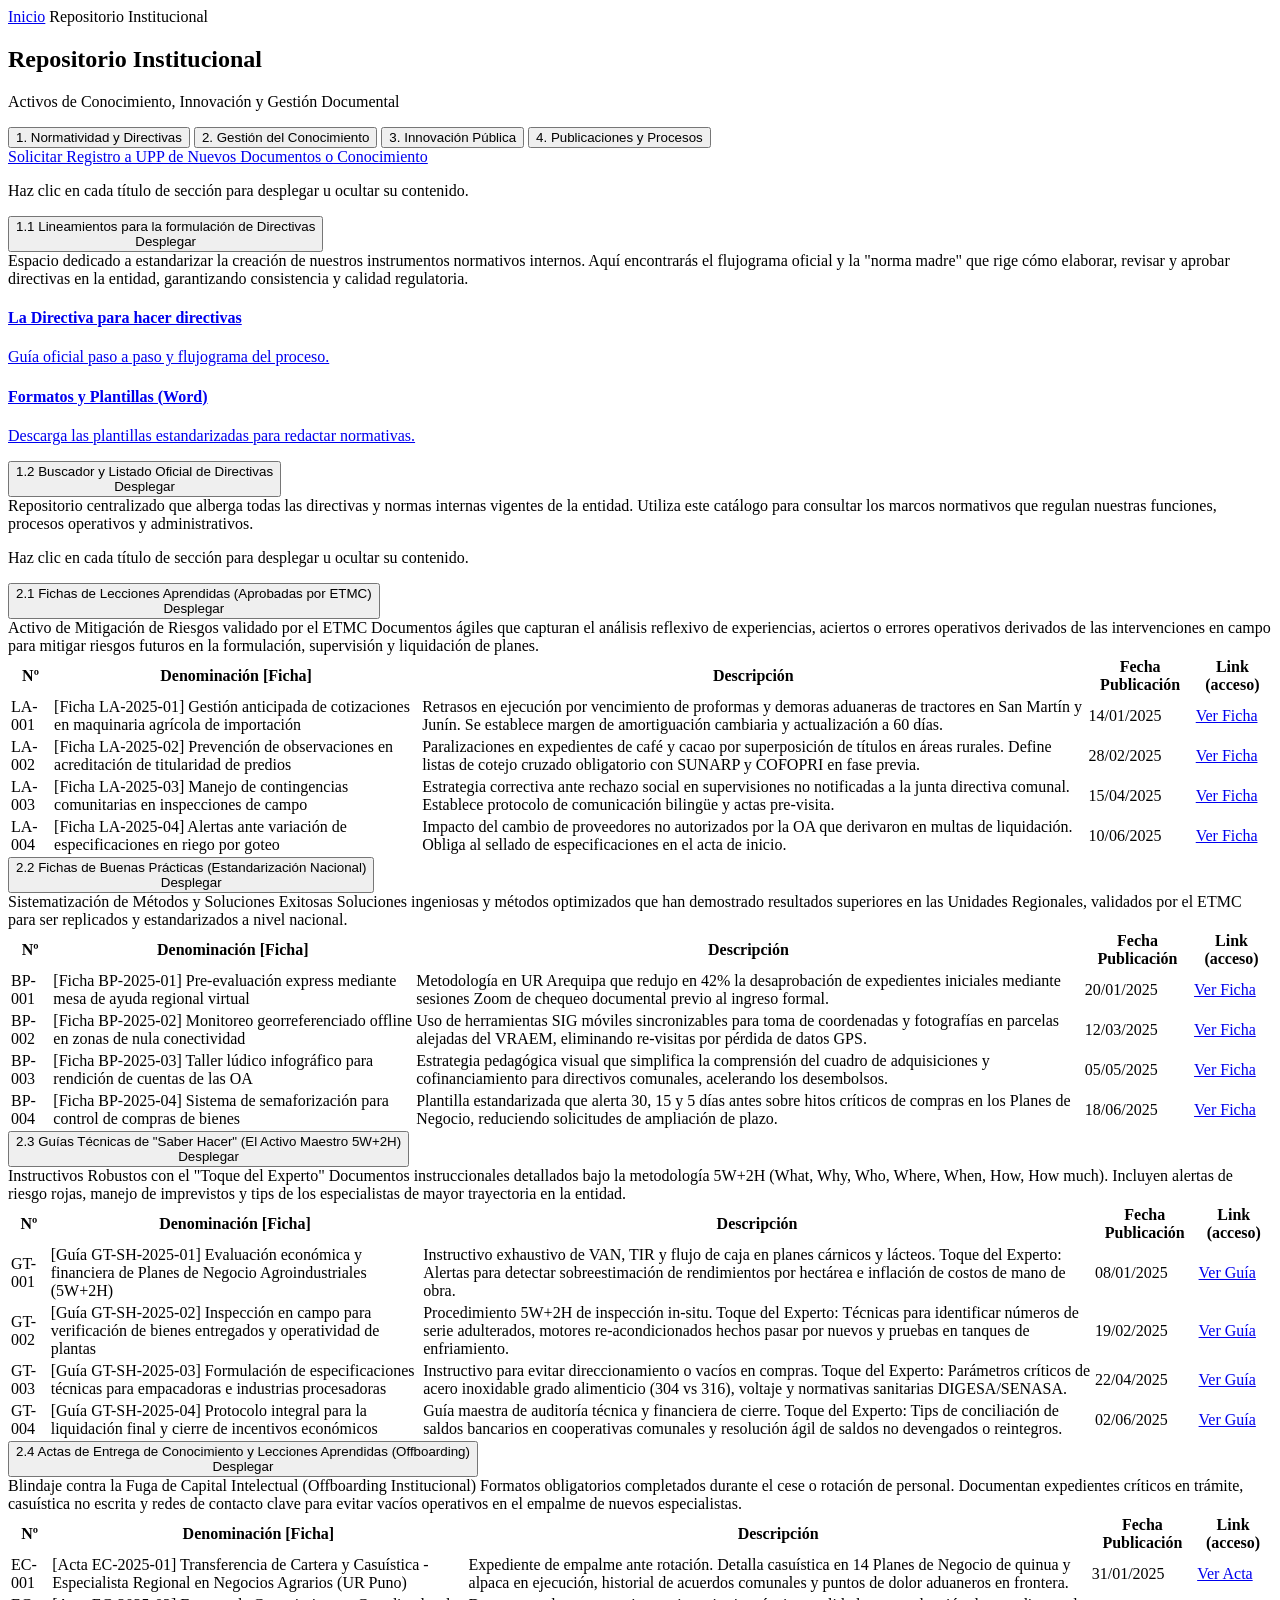
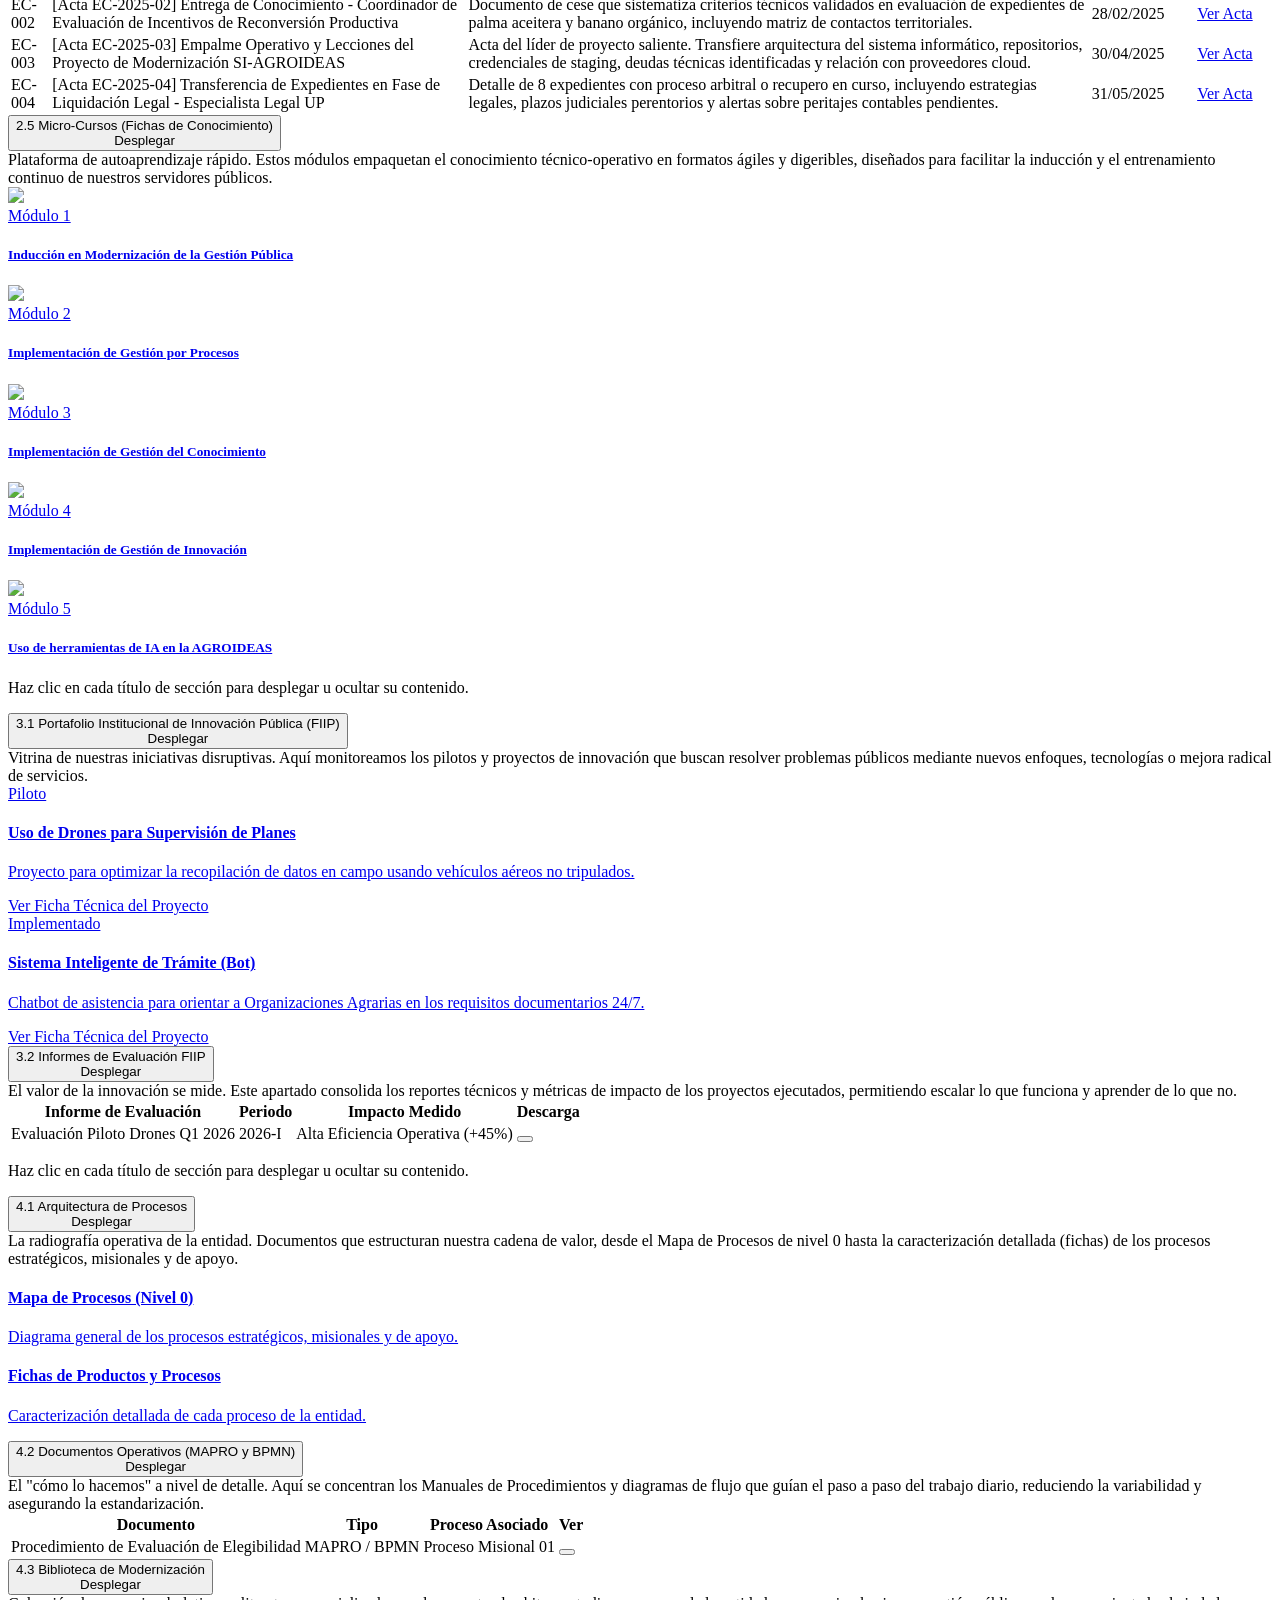
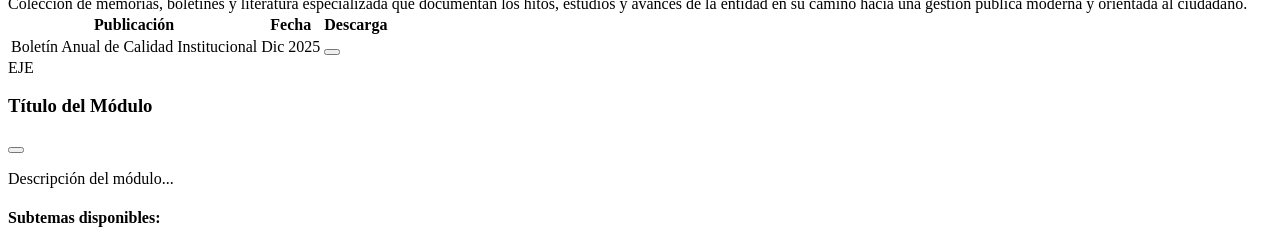
==== repositorio.html @ 2974994f "Mi primer comit" ====
<!DOCTYPE html>
<html lang="es">
<head>
    <meta charset="UTF-8">
    <meta name="viewport" content="width=device-width, initial-scale=1.0">
    <title>Repositorio Institucional - AGROIDEAS</title>
    
    <!-- Tailwind CSS -->
    <script src="https://cdn.tailwindcss.com"></script>
    <script>
      tailwind.config = {
        theme: {
          extend: {
            colors: {
              primary: '#1A5336',
              secondary: '#53A548',
              accent: '#F1C40F',
              bglight: '#F4F6F5',
            },
            fontFamily: {
              sans: ['Inter', 'sans-serif'],
              heading: ['Montserrat', 'sans-serif'],
            }
          }
        }
      }
    </script>
    <!-- Lucide Icons -->
    <script src="https://unpkg.com/lucide@latest"></script>
    <!-- AOS Animations -->
    <link href="https://unpkg.com/aos@2.3.1/dist/aos.css" rel="stylesheet">
    
    <!-- DataTables CSS -->
    <link rel="stylesheet" href="https://cdn.datatables.net/1.13.6/css/jquery.dataTables.min.css">
    <link rel="stylesheet" href="https://cdn.datatables.net/buttons/2.4.1/css/buttons.dataTables.min.css">
    <link rel="stylesheet" href="https://cdn.datatables.net/responsive/2.5.0/css/responsive.dataTables.min.css">
    <!-- Repositorio Custom Styles -->
    <link rel="stylesheet" href="css/repositorio.css">
    <link rel="stylesheet" href="css/modern-styles.css">

</head>
<body class="bg-slate-50" data-page-id="repositorio">

    <header></header>

    <main class="pt-32 transition-opacity duration-700">
        <!-- Encabezado de Sección -->
        <section class="header-section text-center py-20 px-4">
            <div class="max-w-7xl mx-auto">
                <!-- Breadcrumbs -->
                <nav class="flex items-center justify-center space-x-2 text-blue-200/50 text-xs mb-8 uppercase tracking-[0.2em] font-bold">
                    <a href="index.html" class="hover:text-white transition-colors">Inicio</a>
                    <i data-lucide="chevron-right" class="w-4 h-4 text-secondary"></i>
                    <span class="text-white">Repositorio Institucional</span>
                </nav>
                <h1 class="text-4xl md:text-5xl font-bold text-white mb-4 flex justify-center items-center gap-3">
                    <i data-lucide="folder-kanban" class="w-10 h-10"></i> Repositorio Institucional
                </h1>
                <p class="text-xl text-blue-100/80 font-medium">Activos de Conocimiento, Innovación y Gestión Documental</p>
            </div>
        </section>
        
        <div class="max-w-7xl mx-auto px-4 sm:px-6 lg:px-8 py-12">
        
        
        
        <!-- Navegación por Pestañas -->
        <div class="bg-white p-2 rounded-2xl shadow-sm mb-8 flex flex-wrap justify-center gap-2" data-aos="fade-up">
            <button class="tab-link active min-w-[150px] p-4 rounded-xl font-bold flex flex-col items-center gap-2 transition-all shadow-sm border border-transparent" data-target="normatividad">
                <i data-lucide="landmark" class="w-6 h-6"></i>
                <span class="text-sm">1. Normatividad y Directivas</span>
            </button>
            <button class="tab-link min-w-[150px] p-4 rounded-xl font-bold flex flex-col items-center gap-2 transition-all text-slate-600 shadow-sm border border-transparent" data-target="conocimiento">
                <i data-lucide="brain-circuit" class="w-6 h-6"></i>
                <span class="text-sm">2. Gestión del Conocimiento</span>
            </button>
            <button class="tab-link min-w-[150px] p-4 rounded-xl font-bold flex flex-col items-center gap-2 transition-all text-slate-600 shadow-sm border border-transparent" data-target="innovacion">
                <i data-lucide="lightbulb" class="w-6 h-6"></i>
                <span class="text-sm">3. Innovación Pública</span>
            </button>
            <button class="tab-link min-w-[150px] p-4 rounded-xl font-bold flex flex-col items-center gap-2 transition-all text-slate-600 shadow-sm border border-transparent" data-target="publicaciones">
                <i data-lucide="bar-chart-3" class="w-6 h-6"></i>
                <span class="text-sm">4. Publicaciones y Procesos</span>
            </button>
        </div>
        
        <!-- Botón Global para Solicitar Registro a UPP -->
        <div class="mb-12 text-center" data-aos="fade-up">
            <a href="#" class="inline-flex items-center gap-3 px-8 py-4 bg-primary text-white rounded-full font-bold shadow-lg shadow-blue-600/30 hover:bg-blue-700 hover:scale-105 hover:shadow-blue-600/50 transition-all group">
                <i data-lucide="plus-circle" class="w-6 h-6 group-hover:rotate-90 transition-transform"></i>
                <span>Solicitar Registro a UPP de Nuevos Documentos o Conocimiento</span>
            </a>
        </div>

        <!-- Contenedor de Contenido -->
        <div id="tab-content-container">
            
            <!-- ==========================================
                 TAB 1: NORMATIVIDAD Y DIRECTIVAS
            =========================================== -->
            <div id="normatividad" class="tab-pane block space-y-8">
                <p class="text-sm text-slate-500 mb-4 flex items-center gap-2">
                    <i data-lucide="info" class="w-4 h-4 text-indigo-500"></i>
                    Haz clic en cada título de sección para desplegar u ocultar su contenido.
                </p>
                <div class="divide-y divide-slate-100 bg-white rounded-[2rem] shadow-sm overflow-hidden border border-slate-100" id="accordion-normatividad">
                    <!-- 1.1 Lineamientos -->
                    <div class="accordion-item active">
                        <button class="w-full p-6 flex justify-between items-center focus:outline-none hover:bg-slate-50 transition-all group" onclick="toggleAccordion(this)">
                            <span class="font-bold text-slate-700 text-lg flex items-center gap-3"><i data-lucide="file-check" class="text-primary"></i> 1.1 Lineamientos para la formulación de Directivas</span>
                            <div class="flex items-center gap-2 text-slate-400 group-hover:text-indigo-600 transition-colors">
                                <span class="text-xs font-semibold uppercase tracking-wider opacity-0 group-hover:opacity-100 transition-opacity">Desplegar</span>
                                <i data-lucide="chevron-down" class="w-5 h-5 transition-transform rotate-180 chevron-icon"></i>
                            </div>
                        </button>
                        <div class="accordion-content">
                            <div class="p-6 bg-blue-50/50 text-slate-600 text-sm italic border-t border-slate-100">
                                Espacio dedicado a estandarizar la creación de nuestros instrumentos normativos internos. Aquí encontrarás el flujograma oficial y la "norma madre" que rige cómo elaborar, revisar y aprobar directivas en la entidad, garantizando consistencia y calidad regulatoria.
                            </div>
                            <div class="p-6 grid md:grid-cols-2 gap-6 bg-slate-50/50 border-t border-slate-100">
                                <a href="https://www.gob.pe/institucion/midagri/normas-legales/2997613-0187-2022-midagri" target="_blank" rel="noopener noreferrer" class="bg-white p-6 rounded-2xl border border-slate-200 shadow-sm hover:shadow-md transition-all group">
                                    <div class="flex items-start gap-4">
                                        <div class="w-12 h-12 bg-red-50 text-red-600 rounded-xl flex items-center justify-center shrink-0"><i data-lucide="file-text" class="w-6 h-6"></i></div>
                                        <div>
                                            <h4 class="font-bold text-slate-800 group-hover:text-red-600 transition-colors">La Directiva para hacer directivas</h4>
                                            <p class="text-sm text-slate-500 mt-1">Guía oficial paso a paso y flujograma del proceso.</p>
                                        </div>
                                    </div>
                                </a>
                                <a href="https://docs.google.com/document/d/1pa5k9msLz7EBY1PYr1y78jd8sxG18nu_/edit?usp=sharing&ouid=117490016204520558433&rtpof=true&sd=true" target="_blank" rel="noopener noreferrer" class="bg-white p-6 rounded-2xl border border-slate-200 shadow-sm hover:shadow-md transition-all group">
                                    <div class="flex items-start gap-4">
                                        <div class="w-12 h-12 bg-blue-50 text-primary rounded-xl flex items-center justify-center shrink-0"><i data-lucide="layout-template" class="w-6 h-6"></i></div>
                                        <div>
                                            <h4 class="font-bold text-slate-800 group-hover:text-primary transition-colors">Formatos y Plantillas (Word)</h4>
                                            <p class="text-sm text-slate-500 mt-1">Descarga las plantillas estandarizadas para redactar normativas.</p>
                                        </div>
                                    </div>
                                </a>
                            </div>
                        </div>
                    </div>

                    <!-- 1.2 Listado de Directivas -->
                    <div class="accordion-item">
                        <button class="w-full p-6 flex justify-between items-center focus:outline-none hover:bg-slate-50 transition-all group" onclick="toggleAccordion(this)">
                            <span class="font-bold text-slate-700 text-lg flex items-center gap-3"><i data-lucide="list" class="text-primary"></i> 1.2 Buscador y Listado Oficial de Directivas</span>
                            <div class="flex items-center gap-2 text-slate-400 group-hover:text-indigo-600 transition-colors">
                                <span class="text-xs font-semibold uppercase tracking-wider opacity-0 group-hover:opacity-100 transition-opacity">Desplegar</span>
                                <i data-lucide="chevron-down" class="w-5 h-5 transition-transform chevron-icon"></i>
                            </div>
                        </button>
                        <div class="accordion-content">
                            <div class="p-6 bg-blue-50/50 text-slate-600 text-sm italic border-t border-slate-100">
                                Repositorio centralizado que alberga todas las directivas y normas internas vigentes de la entidad. Utiliza este catálogo para consultar los marcos normativos que regulan nuestras funciones, procesos operativos y administrativos.
                            </div>
                            <div class="p-0 border-t border-slate-50 overflow-x-auto divide-y divide-slate-100" id="lista-oficial-directivas">
                                <!-- El contenido dinámico de las directivas (json) se cargará aquí -->
                            </div>
                        </div>
                    </div>
                </div>
            </div>

            <!-- ==========================================
                 TAB 2: GESTIÓN DEL CONOCIMIENTO
            =========================================== -->
            <div id="conocimiento" class="tab-pane hidden space-y-8">
                <p class="text-sm text-slate-500 mb-4 flex items-center gap-2">
                    <i data-lucide="info" class="w-4 h-4 text-indigo-500"></i>
                    Haz clic en cada título de sección para desplegar u ocultar su contenido.
                </p>
                <div class="divide-y divide-slate-100 bg-white rounded-[2rem] shadow-sm overflow-hidden border border-slate-100" id="accordion-conocimiento">
                    <!-- 2.1 Fichas de Lecciones Aprendidas -->
                    <div class="accordion-item active">
                        <button class="w-full p-6 flex justify-between items-center focus:outline-none hover:bg-slate-50 transition-all group" onclick="toggleAccordion(this)">
                            <span class="font-bold text-slate-700 text-lg flex items-center gap-3"><i data-lucide="book-open-check" class="text-secondary"></i> 2.1 Fichas de Lecciones Aprendidas (Aprobadas por ETMC)</span>
                            <div class="flex items-center gap-2 text-slate-400 group-hover:text-indigo-600 transition-colors">
                                <span class="text-xs font-semibold uppercase tracking-wider opacity-0 group-hover:opacity-100 transition-opacity">Desplegar</span>
                                <i data-lucide="chevron-down" class="w-5 h-5 transition-transform rotate-180 chevron-icon"></i>
                            </div>
                        </button>
                        <div class="accordion-content">
                            <div class="p-6 bg-emerald-50/60 text-slate-700 text-sm border-t border-slate-100 flex items-start gap-3">
                                <i data-lucide="shield-check" class="w-5 h-5 text-primary shrink-0 mt-0.5"></i>
                                <div>
                                    <span class="font-bold text-primary block mb-0.5">Activo de Mitigación de Riesgos validado por el ETMC</span>
                                    Documentos ágiles que capturan el análisis reflexivo de experiencias, aciertos o errores operativos derivados de las intervenciones en campo para mitigar riesgos futuros en la formulación, supervisión y liquidación de planes.
                                </div>
                            </div>
                            <div class="p-6 border-t border-slate-100 overflow-x-auto bg-white">
                                <table class="w-full text-left border-collapse min-w-[750px]">
                                    <thead>
                                        <tr class="bg-slate-50 text-slate-500 text-[11px] font-black uppercase tracking-wider border-b border-slate-200">
                                            <th class="py-3.5 px-4 rounded-tl-xl w-16 text-center">Nº</th>
                                            <th class="py-3.5 px-4 w-64">Denominación [Ficha]</th>
                                            <th class="py-3.5 px-4">Descripción</th>
                                            <th class="py-3.5 px-4 w-36 text-center">Fecha Publicación</th>
                                            <th class="py-3.5 px-4 rounded-tr-xl w-32 text-center">Link (acceso)</th>
                                        </tr>
                                    </thead>
                                    <tbody class="divide-y divide-slate-100 text-sm font-normal text-slate-600">
                                        <tr class="hover:bg-slate-50/80 transition-colors">
                                            <td class="py-4 px-4 text-center font-bold text-slate-800">LA-001</td>
                                            <td class="py-4 px-4 font-semibold text-slate-900">[Ficha LA-2025-01] Gestión anticipada de cotizaciones en maquinaria agrícola de importación</td>
                                            <td class="py-4 px-4 text-xs leading-relaxed text-slate-500">Retrasos en ejecución por vencimiento de proformas y demoras aduaneras de tractores en San Martín y Junín. Se establece margen de amortiguación cambiaria y actualización a 60 días.</td>
                                            <td class="py-4 px-4 text-center text-xs font-medium text-slate-500">14/01/2025</td>
                                            <td class="py-4 px-4 text-center">
                                                <a href="#" class="inline-flex items-center gap-1 px-3 py-1.5 rounded-lg bg-secondary/10 text-primary font-bold text-xs hover:bg-primary hover:text-white transition-all shadow-sm">
                                                    <i data-lucide="file-text" class="w-3.5 h-3.5"></i> Ver Ficha
                                                </a>
                                            </td>
                                        </tr>
                                        <tr class="hover:bg-slate-50/80 transition-colors">
                                            <td class="py-4 px-4 text-center font-bold text-slate-800">LA-002</td>
                                            <td class="py-4 px-4 font-semibold text-slate-900">[Ficha LA-2025-02] Prevención de observaciones en acreditación de titularidad de predios</td>
                                            <td class="py-4 px-4 text-xs leading-relaxed text-slate-500">Paralizaciones en expedientes de café y cacao por superposición de títulos en áreas rurales. Define listas de cotejo cruzado obligatorio con SUNARP y COFOPRI en fase previa.</td>
                                            <td class="py-4 px-4 text-center text-xs font-medium text-slate-500">28/02/2025</td>
                                            <td class="py-4 px-4 text-center">
                                                <a href="#" class="inline-flex items-center gap-1 px-3 py-1.5 rounded-lg bg-secondary/10 text-primary font-bold text-xs hover:bg-primary hover:text-white transition-all shadow-sm">
                                                    <i data-lucide="file-text" class="w-3.5 h-3.5"></i> Ver Ficha
                                                </a>
                                            </td>
                                        </tr>
                                        <tr class="hover:bg-slate-50/80 transition-colors">
                                            <td class="py-4 px-4 text-center font-bold text-slate-800">LA-003</td>
                                            <td class="py-4 px-4 font-semibold text-slate-900">[Ficha LA-2025-03] Manejo de contingencias comunitarias en inspecciones de campo</td>
                                            <td class="py-4 px-4 text-xs leading-relaxed text-slate-500">Estrategia correctiva ante rechazo social en supervisiones no notificadas a la junta directiva comunal. Establece protocolo de comunicación bilingüe y actas pre-visita.</td>
                                            <td class="py-4 px-4 text-center text-xs font-medium text-slate-500">15/04/2025</td>
                                            <td class="py-4 px-4 text-center">
                                                <a href="#" class="inline-flex items-center gap-1 px-3 py-1.5 rounded-lg bg-secondary/10 text-primary font-bold text-xs hover:bg-primary hover:text-white transition-all shadow-sm">
                                                    <i data-lucide="file-text" class="w-3.5 h-3.5"></i> Ver Ficha
                                                </a>
                                            </td>
                                        </tr>
                                        <tr class="hover:bg-slate-50/80 transition-colors">
                                            <td class="py-4 px-4 text-center font-bold text-slate-800">LA-004</td>
                                            <td class="py-4 px-4 font-semibold text-slate-900">[Ficha LA-2025-04] Alertas ante variación de especificaciones en riego por goteo</td>
                                            <td class="py-4 px-4 text-xs leading-relaxed text-slate-500">Impacto del cambio de proveedores no autorizados por la OA que derivaron en multas de liquidación. Obliga al sellado de especificaciones en el acta de inicio.</td>
                                            <td class="py-4 px-4 text-center text-xs font-medium text-slate-500">10/06/2025</td>
                                            <td class="py-4 px-4 text-center">
                                                <a href="#" class="inline-flex items-center gap-1 px-3 py-1.5 rounded-lg bg-secondary/10 text-primary font-bold text-xs hover:bg-primary hover:text-white transition-all shadow-sm">
                                                    <i data-lucide="file-text" class="w-3.5 h-3.5"></i> Ver Ficha
                                                </a>
                                            </td>
                                        </tr>
                                    </tbody>
                                </table>
                            </div>
                        </div>
                    </div>

                    <!-- 2.2 Fichas de Buenas Prácticas -->
                    <div class="accordion-item">
                        <button class="w-full p-6 flex justify-between items-center focus:outline-none hover:bg-slate-50 transition-all group" onclick="toggleAccordion(this)">
                            <span class="font-bold text-slate-700 text-lg flex items-center gap-3"><i data-lucide="thumbs-up" class="text-accent"></i> 2.2 Fichas de Buenas Prácticas (Estandarización Nacional)</span>
                            <div class="flex items-center gap-2 text-slate-400 group-hover:text-indigo-600 transition-colors">
                                <span class="text-xs font-semibold uppercase tracking-wider opacity-0 group-hover:opacity-100 transition-opacity">Desplegar</span>
                                <i data-lucide="chevron-down" class="w-5 h-5 transition-transform chevron-icon"></i>
                            </div>
                        </button>
                        <div class="accordion-content">
                            <div class="p-6 bg-amber-50/60 text-slate-700 text-sm border-t border-slate-100 flex items-start gap-3">
                                <i data-lucide="award" class="w-5 h-5 text-accent shrink-0 mt-0.5"></i>
                                <div>
                                    <span class="font-bold text-slate-900 block mb-0.5">Sistematización de Métodos y Soluciones Exitosas</span>
                                    Soluciones ingeniosas y métodos optimizados que han demostrado resultados superiores en las Unidades Regionales, validados por el ETMC para ser replicados y estandarizados a nivel nacional.
                                </div>
                            </div>
                            <div class="p-6 border-t border-slate-100 overflow-x-auto bg-white">
                                <table class="w-full text-left border-collapse min-w-[750px]">
                                    <thead>
                                        <tr class="bg-slate-50 text-slate-500 text-[11px] font-black uppercase tracking-wider border-b border-slate-200">
                                            <th class="py-3.5 px-4 rounded-tl-xl w-16 text-center">Nº</th>
                                            <th class="py-3.5 px-4 w-64">Denominación [Ficha]</th>
                                            <th class="py-3.5 px-4">Descripción</th>
                                            <th class="py-3.5 px-4 w-36 text-center">Fecha Publicación</th>
                                            <th class="py-3.5 px-4 rounded-tr-xl w-32 text-center">Link (acceso)</th>
                                        </tr>
                                    </thead>
                                    <tbody class="divide-y divide-slate-100 text-sm font-normal text-slate-600">
                                        <tr class="hover:bg-slate-50/80 transition-colors">
                                            <td class="py-4 px-4 text-center font-bold text-slate-800">BP-001</td>
                                            <td class="py-4 px-4 font-semibold text-slate-900">[Ficha BP-2025-01] Pre-evaluación express mediante mesa de ayuda regional virtual</td>
                                            <td class="py-4 px-4 text-xs leading-relaxed text-slate-500">Metodología en UR Arequipa que redujo en 42% la desaprobación de expedientes iniciales mediante sesiones Zoom de chequeo documental previo al ingreso formal.</td>
                                            <td class="py-4 px-4 text-center text-xs font-medium text-slate-500">20/01/2025</td>
                                            <td class="py-4 px-4 text-center">
                                                <a href="#" class="inline-flex items-center gap-1 px-3 py-1.5 rounded-lg bg-accent/10 text-slate-800 font-bold text-xs hover:bg-accent hover:text-white transition-all shadow-sm">
                                                    <i data-lucide="file-check" class="w-3.5 h-3.5"></i> Ver Ficha
                                                </a>
                                            </td>
                                        </tr>
                                        <tr class="hover:bg-slate-50/80 transition-colors">
                                            <td class="py-4 px-4 text-center font-bold text-slate-800">BP-002</td>
                                            <td class="py-4 px-4 font-semibold text-slate-900">[Ficha BP-2025-02] Monitoreo georreferenciado offline en zonas de nula conectividad</td>
                                            <td class="py-4 px-4 text-xs leading-relaxed text-slate-500">Uso de herramientas SIG móviles sincronizables para toma de coordenadas y fotografías en parcelas alejadas del VRAEM, eliminando re-visitas por pérdida de datos GPS.</td>
                                            <td class="py-4 px-4 text-center text-xs font-medium text-slate-500">12/03/2025</td>
                                            <td class="py-4 px-4 text-center">
                                                <a href="#" class="inline-flex items-center gap-1 px-3 py-1.5 rounded-lg bg-accent/10 text-slate-800 font-bold text-xs hover:bg-accent hover:text-white transition-all shadow-sm">
                                                    <i data-lucide="file-check" class="w-3.5 h-3.5"></i> Ver Ficha
                                                </a>
                                            </td>
                                        </tr>
                                        <tr class="hover:bg-slate-50/80 transition-colors">
                                            <td class="py-4 px-4 text-center font-bold text-slate-800">BP-003</td>
                                            <td class="py-4 px-4 font-semibold text-slate-900">[Ficha BP-2025-03] Taller lúdico infográfico para rendición de cuentas de las OA</td>
                                            <td class="py-4 px-4 text-xs leading-relaxed text-slate-500">Estrategia pedagógica visual que simplifica la comprensión del cuadro de adquisiciones y cofinanciamiento para directivos comunales, acelerando los desembolsos.</td>
                                            <td class="py-4 px-4 text-center text-xs font-medium text-slate-500">05/05/2025</td>
                                            <td class="py-4 px-4 text-center">
                                                <a href="#" class="inline-flex items-center gap-1 px-3 py-1.5 rounded-lg bg-accent/10 text-slate-800 font-bold text-xs hover:bg-accent hover:text-white transition-all shadow-sm">
                                                    <i data-lucide="file-check" class="w-3.5 h-3.5"></i> Ver Ficha
                                                </a>
                                            </td>
                                        </tr>
                                        <tr class="hover:bg-slate-50/80 transition-colors">
                                            <td class="py-4 px-4 text-center font-bold text-slate-800">BP-004</td>
                                            <td class="py-4 px-4 font-semibold text-slate-900">[Ficha BP-2025-04] Sistema de semaforización para control de compras de bienes</td>
                                            <td class="py-4 px-4 text-xs leading-relaxed text-slate-500">Plantilla estandarizada que alerta 30, 15 y 5 días antes sobre hitos críticos de compras en los Planes de Negocio, reduciendo solicitudes de ampliación de plazo.</td>
                                            <td class="py-4 px-4 text-center text-xs font-medium text-slate-500">18/06/2025</td>
                                            <td class="py-4 px-4 text-center">
                                                <a href="#" class="inline-flex items-center gap-1 px-3 py-1.5 rounded-lg bg-accent/10 text-slate-800 font-bold text-xs hover:bg-accent hover:text-white transition-all shadow-sm">
                                                    <i data-lucide="file-check" class="w-3.5 h-3.5"></i> Ver Ficha
                                                </a>
                                            </td>
                                        </tr>
                                    </tbody>
                                </table>
                            </div>
                        </div>
                    </div>

                    <!-- 2.3 Guías Técnicas de "Saber Hacer" -->
                    <div class="accordion-item">
                        <button class="w-full p-6 flex justify-between items-center focus:outline-none hover:bg-slate-50 transition-all group" onclick="toggleAccordion(this)">
                            <span class="font-bold text-slate-700 text-lg flex items-center gap-3"><i data-lucide="graduation-cap" class="text-primary"></i> 2.3 Guías Técnicas de "Saber Hacer" (El Activo Maestro 5W+2H)</span>
                            <div class="flex items-center gap-2 text-slate-400 group-hover:text-indigo-600 transition-colors">
                                <span class="text-xs font-semibold uppercase tracking-wider opacity-0 group-hover:opacity-100 transition-opacity">Desplegar</span>
                                <i data-lucide="chevron-down" class="w-5 h-5 transition-transform chevron-icon"></i>
                            </div>
                        </button>
                        <div class="accordion-content">
                            <div class="p-6 bg-blue-50/60 text-slate-700 text-sm border-t border-slate-100 flex items-start gap-3">
                                <i data-lucide="sparkles" class="w-5 h-5 text-primary shrink-0 mt-0.5"></i>
                                <div>
                                    <span class="font-bold text-primary block mb-0.5">Instructivos Robustos con el "Toque del Experto"</span>
                                    Documentos instruccionales detallados bajo la metodología 5W+2H (What, Why, Who, Where, When, How, How much). Incluyen alertas de riesgo rojas, manejo de imprevistos y tips de los especialistas de mayor trayectoria en la entidad.
                                </div>
                            </div>
                            <div class="p-6 border-t border-slate-100 overflow-x-auto bg-white">
                                <table class="w-full text-left border-collapse min-w-[750px]">
                                    <thead>
                                        <tr class="bg-slate-50 text-slate-500 text-[11px] font-black uppercase tracking-wider border-b border-slate-200">
                                            <th class="py-3.5 px-4 rounded-tl-xl w-16 text-center">Nº</th>
                                            <th class="py-3.5 px-4 w-64">Denominación [Ficha]</th>
                                            <th class="py-3.5 px-4">Descripción</th>
                                            <th class="py-3.5 px-4 w-36 text-center">Fecha Publicación</th>
                                            <th class="py-3.5 px-4 rounded-tr-xl w-32 text-center">Link (acceso)</th>
                                        </tr>
                                    </thead>
                                    <tbody class="divide-y divide-slate-100 text-sm font-normal text-slate-600">
                                        <tr class="hover:bg-slate-50/80 transition-colors">
                                            <td class="py-4 px-4 text-center font-bold text-slate-800">GT-001</td>
                                            <td class="py-4 px-4 font-semibold text-slate-900">[Guía GT-SH-2025-01] Evaluación económica y financiera de Planes de Negocio Agroindustriales (5W+2H)</td>
                                            <td class="py-4 px-4 text-xs leading-relaxed text-slate-500">Instructivo exhaustivo de VAN, TIR y flujo de caja en planes cárnicos y lácteos. <span class="text-primary font-semibold">Toque del Experto:</span> Alertas para detectar sobreestimación de rendimientos por hectárea e inflación de costos de mano de obra.</td>
                                            <td class="py-4 px-4 text-center text-xs font-medium text-slate-500">08/01/2025</td>
                                            <td class="py-4 px-4 text-center">
                                                <a href="#" class="inline-flex items-center gap-1 px-3 py-1.5 rounded-lg bg-primary text-white font-bold text-xs hover:bg-secondary transition-all shadow-sm">
                                                    <i data-lucide="book-open" class="w-3.5 h-3.5"></i> Ver Guía
                                                </a>
                                            </td>
                                        </tr>
                                        <tr class="hover:bg-slate-50/80 transition-colors">
                                            <td class="py-4 px-4 text-center font-bold text-slate-800">GT-002</td>
                                            <td class="py-4 px-4 font-semibold text-slate-900">[Guía GT-SH-2025-02] Inspección en campo para verificación de bienes entregados y operatividad de plantas</td>
                                            <td class="py-4 px-4 text-xs leading-relaxed text-slate-500">Procedimiento 5W+2H de inspección in-situ. <span class="text-primary font-semibold">Toque del Experto:</span> Técnicas para identificar números de serie adulterados, motores re-acondicionados hechos pasar por nuevos y pruebas en tanques de enfriamiento.</td>
                                            <td class="py-4 px-4 text-center text-xs font-medium text-slate-500">19/02/2025</td>
                                            <td class="py-4 px-4 text-center">
                                                <a href="#" class="inline-flex items-center gap-1 px-3 py-1.5 rounded-lg bg-primary text-white font-bold text-xs hover:bg-secondary transition-all shadow-sm">
                                                    <i data-lucide="book-open" class="w-3.5 h-3.5"></i> Ver Guía
                                                </a>
                                            </td>
                                        </tr>
                                        <tr class="hover:bg-slate-50/80 transition-colors">
                                            <td class="py-4 px-4 text-center font-bold text-slate-800">GT-003</td>
                                            <td class="py-4 px-4 font-semibold text-slate-900">[Guía GT-SH-2025-03] Formulación de especificaciones técnicas para empacadoras e industrias procesadoras</td>
                                            <td class="py-4 px-4 text-xs leading-relaxed text-slate-500">Instructivo para evitar direccionamiento o vacíos en compras. <span class="text-primary font-semibold">Toque del Experto:</span> Parámetros críticos de acero inoxidable grado alimenticio (304 vs 316), voltaje y normativas sanitarias DIGESA/SENASA.</td>
                                            <td class="py-4 px-4 text-center text-xs font-medium text-slate-500">22/04/2025</td>
                                            <td class="py-4 px-4 text-center">
                                                <a href="#" class="inline-flex items-center gap-1 px-3 py-1.5 rounded-lg bg-primary text-white font-bold text-xs hover:bg-secondary transition-all shadow-sm">
                                                    <i data-lucide="book-open" class="w-3.5 h-3.5"></i> Ver Guía
                                                </a>
                                            </td>
                                        </tr>
                                        <tr class="hover:bg-slate-50/80 transition-colors">
                                            <td class="py-4 px-4 text-center font-bold text-slate-800">GT-004</td>
                                            <td class="py-4 px-4 font-semibold text-slate-900">[Guía GT-SH-2025-04] Protocolo integral para la liquidación final y cierre de incentivos económicos</td>
                                            <td class="py-4 px-4 text-xs leading-relaxed text-slate-500">Guía maestra de auditoría técnica y financiera de cierre. <span class="text-primary font-semibold">Toque del Experto:</span> Tips de conciliación de saldos bancarios en cooperativas comunales y resolución ágil de saldos no devengados o reintegros.</td>
                                            <td class="py-4 px-4 text-center text-xs font-medium text-slate-500">02/06/2025</td>
                                            <td class="py-4 px-4 text-center">
                                                <a href="#" class="inline-flex items-center gap-1 px-3 py-1.5 rounded-lg bg-primary text-white font-bold text-xs hover:bg-secondary transition-all shadow-sm">
                                                    <i data-lucide="book-open" class="w-3.5 h-3.5"></i> Ver Guía
                                                </a>
                                            </td>
                                        </tr>
                                    </tbody>
                                </table>
                            </div>
                        </div>
                    </div>

                    <!-- 2.4 Actas de Entrega de Conocimiento y Lecciones Aprendidas -->
                    <div class="accordion-item">
                        <button class="w-full p-6 flex justify-between items-center focus:outline-none hover:bg-slate-50 transition-all group" onclick="toggleAccordion(this)">
                            <span class="font-bold text-slate-700 text-lg flex items-center gap-3"><i data-lucide="folder-key" class="text-amber-600"></i> 2.4 Actas de Entrega de Conocimiento y Lecciones Aprendidas (Offboarding)</span>
                            <div class="flex items-center gap-2 text-slate-400 group-hover:text-indigo-600 transition-colors">
                                <span class="text-xs font-semibold uppercase tracking-wider opacity-0 group-hover:opacity-100 transition-opacity">Desplegar</span>
                                <i data-lucide="chevron-down" class="w-5 h-5 transition-transform chevron-icon"></i>
                            </div>
                        </button>
                        <div class="accordion-content">
                            <div class="p-6 bg-slate-100/80 text-slate-700 text-sm border-t border-slate-200 flex items-start gap-3">
                                <i data-lucide="user-check" class="w-5 h-5 text-amber-600 shrink-0 mt-0.5"></i>
                                <div>
                                    <span class="font-bold text-slate-900 block mb-0.5">Blindaje contra la Fuga de Capital Intelectual (Offboarding Institucional)</span>
                                    Formatos obligatorios completados durante el cese o rotación de personal. Documentan expedientes críticos en trámite, casuística no escrita y redes de contacto clave para evitar vacíos operativos en el empalme de nuevos especialistas.
                                </div>
                            </div>
                            <div class="p-6 border-t border-slate-100 overflow-x-auto bg-white">
                                <table class="w-full text-left border-collapse min-w-[750px]">
                                    <thead>
                                        <tr class="bg-slate-50 text-slate-500 text-[11px] font-black uppercase tracking-wider border-b border-slate-200">
                                            <th class="py-3.5 px-4 rounded-tl-xl w-16 text-center">Nº</th>
                                            <th class="py-3.5 px-4 w-64">Denominación [Ficha]</th>
                                            <th class="py-3.5 px-4">Descripción</th>
                                            <th class="py-3.5 px-4 w-36 text-center">Fecha Publicación</th>
                                            <th class="py-3.5 px-4 rounded-tr-xl w-32 text-center">Link (acceso)</th>
                                        </tr>
                                    </thead>
                                    <tbody class="divide-y divide-slate-100 text-sm font-normal text-slate-600">
                                        <tr class="hover:bg-slate-50/80 transition-colors">
                                            <td class="py-4 px-4 text-center font-bold text-slate-800">EC-001</td>
                                            <td class="py-4 px-4 font-semibold text-slate-900">[Acta EC-2025-01] Transferencia de Cartera y Casuística - Especialista Regional en Negocios Agrarios (UR Puno)</td>
                                            <td class="py-4 px-4 text-xs leading-relaxed text-slate-500">Expediente de empalme ante rotación. Detalla casuística en 14 Planes de Negocio de quinua y alpaca en ejecución, historial de acuerdos comunales y puntos de dolor aduaneros en frontera.</td>
                                            <td class="py-4 px-4 text-center text-xs font-medium text-slate-500">31/01/2025</td>
                                            <td class="py-4 px-4 text-center">
                                                <a href="#" class="inline-flex items-center gap-1 px-3 py-1.5 rounded-lg bg-amber-50 text-amber-700 font-bold text-xs hover:bg-amber-600 hover:text-white transition-all shadow-sm">
                                                    <i data-lucide="lock" class="w-3.5 h-3.5"></i> Ver Acta
                                                </a>
                                            </td>
                                        </tr>
                                        <tr class="hover:bg-slate-50/80 transition-colors">
                                            <td class="py-4 px-4 text-center font-bold text-slate-800">EC-002</td>
                                            <td class="py-4 px-4 font-semibold text-slate-900">[Acta EC-2025-02] Entrega de Conocimiento - Coordinador de Evaluación de Incentivos de Reconversión Productiva</td>
                                            <td class="py-4 px-4 text-xs leading-relaxed text-slate-500">Documento de cese que sistematiza criterios técnicos validados en evaluación de expedientes de palma aceitera y banano orgánico, incluyendo matriz de contactos territoriales.</td>
                                            <td class="py-4 px-4 text-center text-xs font-medium text-slate-500">28/02/2025</td>
                                            <td class="py-4 px-4 text-center">
                                                <a href="#" class="inline-flex items-center gap-1 px-3 py-1.5 rounded-lg bg-amber-50 text-amber-700 font-bold text-xs hover:bg-amber-600 hover:text-white transition-all shadow-sm">
                                                    <i data-lucide="lock" class="w-3.5 h-3.5"></i> Ver Acta
                                                </a>
                                            </td>
                                        </tr>
                                        <tr class="hover:bg-slate-50/80 transition-colors">
                                            <td class="py-4 px-4 text-center font-bold text-slate-800">EC-003</td>
                                            <td class="py-4 px-4 font-semibold text-slate-900">[Acta EC-2025-03] Empalme Operativo y Lecciones del Proyecto de Modernización SI-AGROIDEAS</td>
                                            <td class="py-4 px-4 text-xs leading-relaxed text-slate-500">Acta del líder de proyecto saliente. Transfiere arquitectura del sistema informático, repositorios, credenciales de staging, deudas técnicas identificadas y relación con proveedores cloud.</td>
                                            <td class="py-4 px-4 text-center text-xs font-medium text-slate-500">30/04/2025</td>
                                            <td class="py-4 px-4 text-center">
                                                <a href="#" class="inline-flex items-center gap-1 px-3 py-1.5 rounded-lg bg-amber-50 text-amber-700 font-bold text-xs hover:bg-amber-600 hover:text-white transition-all shadow-sm">
                                                    <i data-lucide="lock" class="w-3.5 h-3.5"></i> Ver Acta
                                                </a>
                                            </td>
                                        </tr>
                                        <tr class="hover:bg-slate-50/80 transition-colors">
                                            <td class="py-4 px-4 text-center font-bold text-slate-800">EC-004</td>
                                            <td class="py-4 px-4 font-semibold text-slate-900">[Acta EC-2025-04] Transferencia de Expedientes en Fase de Liquidación Legal - Especialista Legal UP</td>
                                            <td class="py-4 px-4 text-xs leading-relaxed text-slate-500">Detalle de 8 expedientes con proceso arbitral o recupero en curso, incluyendo estrategias legales, plazos judiciales perentorios y alertas sobre peritajes contables pendientes.</td>
                                            <td class="py-4 px-4 text-center text-xs font-medium text-slate-500">31/05/2025</td>
                                            <td class="py-4 px-4 text-center">
                                                <a href="#" class="inline-flex items-center gap-1 px-3 py-1.5 rounded-lg bg-amber-50 text-amber-700 font-bold text-xs hover:bg-amber-600 hover:text-white transition-all shadow-sm">
                                                    <i data-lucide="lock" class="w-3.5 h-3.5"></i> Ver Acta
                                                </a>
                                            </td>
                                        </tr>
                                    </tbody>
                                </table>
                            </div>
                        </div>
                    </div>

                    <!-- 2.5 Micro-Cursos -->
                    <div class="accordion-item">
                        <button class="w-full p-6 flex justify-between items-center focus:outline-none hover:bg-slate-50 transition-all group" onclick="toggleAccordion(this)">
                            <span class="font-bold text-slate-700 text-lg flex items-center gap-3"><i data-lucide="monitor-play" class="text-secondary"></i> 2.5 Micro-Cursos (Fichas de Conocimiento)</span>
                            <div class="flex items-center gap-2 text-slate-400 group-hover:text-indigo-600 transition-colors">
                                <span class="text-xs font-semibold uppercase tracking-wider opacity-0 group-hover:opacity-100 transition-opacity">Desplegar</span>
                                <i data-lucide="chevron-down" class="w-5 h-5 transition-transform chevron-icon"></i>
                            </div>
                        </button>
                        <div class="accordion-content">
                            <div class="p-6 bg-emerald-50/50 text-slate-600 text-sm italic border-t border-slate-100">
                                Plataforma de autoaprendizaje rápido. Estos módulos empaquetan el conocimiento técnico-operativo en formatos ágiles y digeribles, diseñados para facilitar la inducción y el entrenamiento continuo de nuestros servidores públicos.
                            </div>
                            <div class="p-6 grid grid-cols-1 sm:grid-cols-2 lg:grid-cols-3 xl:grid-cols-5 gap-6 border-t border-slate-100">
                                <!-- Curso 1 -->
                                <a href="javascript:void(0)" onclick="openMicroCursoModal('modulo1')" class="block bg-slate-50 rounded-[1.5rem] overflow-hidden border border-slate-100 hover:shadow-md transition-all group cursor-pointer">
                                    <div class="h-32 bg-slate-200 relative">
                                        <img src="https://images.unsplash.com/photo-1552664730-d307ca884978?auto=format&fit=crop&q=80&w=400&h=200" class="w-full h-full object-cover group-hover:scale-105 transition-transform duration-500">
                                        <div class="absolute inset-0 bg-slate-900/30 flex items-center justify-center"><i data-lucide="play-circle" class="text-white w-12 h-12 opacity-80 group-hover:opacity-100 group-hover:scale-110 transition-all"></i></div>
                                    </div>
                                    <div class="p-4">
                                        <span class="text-[10px] font-black text-blue-500 uppercase tracking-widest block mb-1">Módulo 1</span>
                                        <h5 class="font-bold text-slate-800 text-sm mb-2 leading-tight">Inducción en Modernización de la Gestión Pública</h5>
                                    </div>
                                </a>
                                <!-- Curso 2 -->
                                <a href="javascript:void(0)" onclick="openMicroCursoModal('modulo2')" class="block bg-slate-50 rounded-[1.5rem] overflow-hidden border border-slate-100 hover:shadow-md transition-all group cursor-pointer">
                                    <div class="h-32 bg-slate-200 relative">
                                        <img src="https://images.unsplash.com/photo-1542744173-8e7e53415bb0?auto=format&fit=crop&q=80&w=400&h=200" class="w-full h-full object-cover group-hover:scale-105 transition-transform duration-500">
                                        <div class="absolute inset-0 bg-slate-900/30 flex items-center justify-center"><i data-lucide="play-circle" class="text-white w-12 h-12 opacity-80 group-hover:opacity-100 group-hover:scale-110 transition-all"></i></div>
                                    </div>
                                    <div class="p-4">
                                        <span class="text-[10px] font-black text-emerald-500 uppercase tracking-widest block mb-1">Módulo 2</span>
                                        <h5 class="font-bold text-slate-800 text-sm mb-2 leading-tight">Implementación de Gestión por Procesos</h5>
                                    </div>
                                </a>
                                <!-- Curso 3 -->
                                <a href="javascript:void(0)" onclick="openMicroCursoModal('modulo3')" class="block bg-slate-50 rounded-[1.5rem] overflow-hidden border border-slate-100 hover:shadow-md transition-all group cursor-pointer">
                                    <div class="h-32 bg-slate-200 relative">
                                        <img src="https://images.unsplash.com/photo-1516321318423-f06f85e504b3?auto=format&fit=crop&q=80&w=400&h=200" class="w-full h-full object-cover group-hover:scale-105 transition-transform duration-500">
                                        <div class="absolute inset-0 bg-slate-900/30 flex items-center justify-center"><i data-lucide="play-circle" class="text-white w-12 h-12 opacity-80 group-hover:opacity-100 group-hover:scale-110 transition-all"></i></div>
                                    </div>
                                    <div class="p-4">
                                        <span class="text-[10px] font-black text-purple-500 uppercase tracking-widest block mb-1">Módulo 3</span>
                                        <h5 class="font-bold text-slate-800 text-sm mb-2 leading-tight">Implementación de Gestión del Conocimiento</h5>
                                    </div>
                                </a>
                                <!-- Curso 4 -->
                                <a href="javascript:void(0)" onclick="openMicroCursoModal('modulo4')" class="block bg-slate-50 rounded-[1.5rem] overflow-hidden border border-slate-100 hover:shadow-md transition-all group cursor-pointer">
                                    <div class="h-32 bg-slate-200 relative">
                                        <img src="https://images.unsplash.com/photo-1553877522-43269d4ea984?auto=format&fit=crop&q=80&w=400&h=200" class="w-full h-full object-cover group-hover:scale-105 transition-transform duration-500">
                                        <div class="absolute inset-0 bg-slate-900/30 flex items-center justify-center"><i data-lucide="play-circle" class="text-white w-12 h-12 opacity-80 group-hover:opacity-100 group-hover:scale-110 transition-all"></i></div>
                                    </div>
                                    <div class="p-4">
                                        <span class="text-[10px] font-black text-accent uppercase tracking-widest block mb-1">Módulo 4</span>
                                        <h5 class="font-bold text-slate-800 text-sm mb-2 leading-tight">Implementación de Gestión de Innovación</h5>
                                    </div>
                                </a>
                                <!-- Curso 5 -->
                                <a href="javascript:void(0)" onclick="openMicroCursoModal('modulo5')" class="block bg-slate-50 rounded-[1.5rem] overflow-hidden border border-slate-100 hover:shadow-md transition-all group cursor-pointer">
                                    <div class="h-32 bg-slate-200 relative">
                                        <img src="https://images.unsplash.com/photo-1485827404703-89b55fcc595e?auto=format&fit=crop&q=80&w=400&h=200" class="w-full h-full object-cover group-hover:scale-105 transition-transform duration-500">
                                        <div class="absolute inset-0 bg-slate-900/30 flex items-center justify-center"><i data-lucide="play-circle" class="text-white w-12 h-12 opacity-80 group-hover:opacity-100 group-hover:scale-110 transition-all"></i></div>
                                    </div>
                                    <div class="p-4">
                                        <span class="text-[10px] font-black text-indigo-600 uppercase tracking-widest block mb-1">Módulo 5</span>
                                        <h5 class="font-bold text-slate-800 text-sm mb-2 leading-tight">Uso de herramientas de IA en la AGROIDEAS</h5>
                                    </div>
                                </a>
                            </div>
                        </div>
                    </div>
                </div>
            </div>

            <!-- ==========================================
                 TAB 3: INNOVACIÓN PÚBLICA
            =========================================== -->
            <div id="innovacion" class="tab-pane hidden space-y-8">
                <p class="text-sm text-slate-500 mb-4 flex items-center gap-2">
                    <i data-lucide="info" class="w-4 h-4 text-indigo-500"></i>
                    Haz clic en cada título de sección para desplegar u ocultar su contenido.
                </p>
                <div class="divide-y divide-slate-100 bg-white rounded-[2rem] shadow-sm overflow-hidden border border-slate-100" id="accordion-innovacion">
                    
                    <!-- 3.1 Portafolio -->
                    <div class="accordion-item active">
                        <button class="w-full p-6 flex justify-between items-center focus:outline-none hover:bg-slate-50 transition-all group" onclick="toggleAccordion(this)">
                            <span class="font-bold text-slate-700 text-lg flex items-center gap-3"><i data-lucide="rocket" class="text-accent"></i> 3.1 Portafolio Institucional de Innovación Pública (FIIP)</span>
                            <div class="flex items-center gap-2 text-slate-400 group-hover:text-indigo-600 transition-colors">
                                <span class="text-xs font-semibold uppercase tracking-wider opacity-0 group-hover:opacity-100 transition-opacity">Desplegar</span>
                                <i data-lucide="chevron-down" class="w-5 h-5 transition-transform rotate-180 chevron-icon"></i>
                            </div>
                        </button>
                        <div class="accordion-content">
                            <div class="p-6 bg-amber-50/50 text-slate-600 text-sm italic border-t border-slate-100">
                                Vitrina de nuestras iniciativas disruptivas. Aquí monitoreamos los pilotos y proyectos de innovación que buscan resolver problemas públicos mediante nuevos enfoques, tecnologías o mejora radical de servicios.
                            </div>
                            <div class="p-6 grid md:grid-cols-2 gap-6 bg-slate-50/50 border-t border-slate-100">
                                <!-- Proyecto 1 -->
                                <a href="#" class="bg-white p-6 rounded-2xl border border-slate-200 shadow-sm hover:shadow-md transition-all group relative overflow-hidden">
                                    <div class="absolute top-0 right-0 p-4"><span class="px-3 py-1 bg-amber-100 text-amber-700 text-xs font-bold rounded-full">Piloto</span></div>
                                    <h4 class="font-bold text-slate-800 text-lg mb-2 pr-20">Uso de Drones para Supervisión de Planes</h4>
                                    <p class="text-sm text-slate-500 mb-4">Proyecto para optimizar la recopilación de datos en campo usando vehículos aéreos no tripulados.</p>
                                    <span class="text-accent text-sm font-bold flex items-center gap-1 group-hover:underline">Ver Ficha Técnica del Proyecto <i data-lucide="arrow-right" class="w-4 h-4"></i></span>
                                </a>
                                <!-- Proyecto 2 -->
                                <a href="#" class="bg-white p-6 rounded-2xl border border-slate-200 shadow-sm hover:shadow-md transition-all group relative overflow-hidden">
                                    <div class="absolute top-0 right-0 p-4"><span class="px-3 py-1 bg-green-100 text-green-700 text-xs font-bold rounded-full">Implementado</span></div>
                                    <h4 class="font-bold text-slate-800 text-lg mb-2 pr-20">Sistema Inteligente de Trámite (Bot)</h4>
                                    <p class="text-sm text-slate-500 mb-4">Chatbot de asistencia para orientar a Organizaciones Agrarias en los requisitos documentarios 24/7.</p>
                                    <span class="text-green-600 text-sm font-bold flex items-center gap-1 group-hover:underline">Ver Ficha Técnica del Proyecto <i data-lucide="arrow-right" class="w-4 h-4"></i></span>
                                </a>
                            </div>
                        </div>
                    </div>

                    <!-- 3.2 Informes de Evaluación -->
                    <div class="accordion-item">
                        <button class="w-full p-6 flex justify-between items-center focus:outline-none hover:bg-slate-50 transition-all group" onclick="toggleAccordion(this)">
                            <span class="font-bold text-slate-700 text-lg flex items-center gap-3"><i data-lucide="file-bar-chart" class="text-accent"></i> 3.2 Informes de Evaluación FIIP</span>
                            <div class="flex items-center gap-2 text-slate-400 group-hover:text-indigo-600 transition-colors">
                                <span class="text-xs font-semibold uppercase tracking-wider opacity-0 group-hover:opacity-100 transition-opacity">Desplegar</span>
                                <i data-lucide="chevron-down" class="w-5 h-5 transition-transform chevron-icon"></i>
                            </div>
                        </button>
                        <div class="accordion-content">
                            <div class="p-6 bg-amber-50/50 text-slate-600 text-sm italic border-t border-slate-100">
                                El valor de la innovación se mide. Este apartado consolida los reportes técnicos y métricas de impacto de los proyectos ejecutados, permitiendo escalar lo que funciona y aprender de lo que no.
                            </div>
                            <div class="p-0 border-t border-slate-50 overflow-x-auto">
                                <table class="w-full text-left text-sm">
                                    <thead class="bg-slate-50 text-slate-500 border-b border-slate-200">
                                        <tr class="text-[10px] uppercase font-black tracking-widest">
                                            <th class="p-4">Informe de Evaluación</th>
                                            <th class="p-4">Periodo</th>
                                            <th class="p-4">Impacto Medido</th>
                                            <th class="p-4 text-center">Descarga</th>
                                        </tr>
                                    </thead>
                                    <tbody class="divide-y divide-slate-100">
                                        <tr class="hover:bg-slate-50/50 transition-colors">
                                            <td class="p-4 font-bold text-slate-700">Evaluación Piloto Drones Q1 2026</td>
                                            <td class="p-4 text-xs font-mono text-slate-500">2026-I</td>
                                            <td class="p-4 text-xs text-slate-600">Alta Eficiencia Operativa (+45%)</td>
                                            <td class="p-4 text-center"><button class="p-2 text-red-600 hover:bg-red-50 rounded-lg"><i data-lucide="file-type-2" class="w-5 h-5"></i></button></td>
                                        </tr>
                                    </tbody>
                                </table>
                            </div>
                        </div>
                    </div>
                </div>
            </div>

            <!-- ==========================================
                 TAB 4: PUBLICACIONES Y PROCESOS
            =========================================== -->
            <div id="publicaciones" class="tab-pane hidden space-y-8">
                <p class="text-sm text-slate-500 mb-4 flex items-center gap-2">
                    <i data-lucide="info" class="w-4 h-4 text-indigo-500"></i>
                    Haz clic en cada título de sección para desplegar u ocultar su contenido.
                </p>
                <div class="divide-y divide-slate-100 bg-white rounded-[2rem] shadow-sm overflow-hidden border border-slate-100" id="accordion-publicaciones">
                    
                    <!-- 4.1 Arquitectura -->
                    <div class="accordion-item active">
                        <button class="w-full p-6 flex justify-between items-center focus:outline-none hover:bg-slate-50 transition-all group" onclick="toggleAccordion(this)">
                            <span class="font-bold text-slate-700 text-lg flex items-center gap-3"><i data-lucide="network" class="text-indigo-600"></i> 4.1 Arquitectura de Procesos</span>
                            <div class="flex items-center gap-2 text-slate-400 group-hover:text-indigo-600 transition-colors">
                                <span class="text-xs font-semibold uppercase tracking-wider opacity-0 group-hover:opacity-100 transition-opacity">Desplegar</span>
                                <i data-lucide="chevron-down" class="w-5 h-5 transition-transform rotate-180 chevron-icon"></i>
                            </div>
                        </button>
                        <div class="accordion-content">
                            <div class="p-6 bg-indigo-50/50 text-slate-600 text-sm italic border-t border-slate-100">
                                La radiografía operativa de la entidad. Documentos que estructuran nuestra cadena de valor, desde el Mapa de Procesos de nivel 0 hasta la caracterización detallada (fichas) de los procesos estratégicos, misionales y de apoyo.
                            </div>
                            <div class="p-6 grid md:grid-cols-2 gap-6 bg-slate-50/50 border-t border-slate-100">
                                <a href="#" class="bg-white p-6 rounded-2xl border border-slate-200 shadow-sm hover:shadow-md transition-all group flex items-start gap-4">
                                    <div class="w-12 h-12 bg-indigo-50 text-indigo-600 rounded-xl flex items-center justify-center shrink-0"><i data-lucide="map" class="w-6 h-6"></i></div>
                                    <div>
                                        <h4 class="font-bold text-slate-800 group-hover:text-indigo-600 transition-colors">Mapa de Procesos (Nivel 0)</h4>
                                        <p class="text-sm text-slate-500 mt-1">Diagrama general de los procesos estratégicos, misionales y de apoyo.</p>
                                    </div>
                                </a>
                                <a href="#" class="bg-white p-6 rounded-2xl border border-slate-200 shadow-sm hover:shadow-md transition-all group flex items-start gap-4">
                                    <div class="w-12 h-12 bg-indigo-50 text-indigo-600 rounded-xl flex items-center justify-center shrink-0"><i data-lucide="files" class="w-6 h-6"></i></div>
                                    <div>
                                        <h4 class="font-bold text-slate-800 group-hover:text-indigo-600 transition-colors">Fichas de Productos y Procesos</h4>
                                        <p class="text-sm text-slate-500 mt-1">Caracterización detallada de cada proceso de la entidad.</p>
                                    </div>
                                </a>
                            </div>
                        </div>
                    </div>

                    <!-- 4.2 Documentos Operativos -->
                    <div class="accordion-item">
                        <button class="w-full p-6 flex justify-between items-center focus:outline-none hover:bg-slate-50 transition-all group" onclick="toggleAccordion(this)">
                            <span class="font-bold text-slate-700 text-lg flex items-center gap-3"><i data-lucide="clipboard-list" class="text-indigo-600"></i> 4.2 Documentos Operativos (MAPRO y BPMN)</span>
                            <div class="flex items-center gap-2 text-slate-400 group-hover:text-indigo-600 transition-colors">
                                <span class="text-xs font-semibold uppercase tracking-wider opacity-0 group-hover:opacity-100 transition-opacity">Desplegar</span>
                                <i data-lucide="chevron-down" class="w-5 h-5 transition-transform chevron-icon"></i>
                            </div>
                        </button>
                        <div class="accordion-content">
                            <div class="p-6 bg-indigo-50/50 text-slate-600 text-sm italic border-t border-slate-100">
                                El "cómo lo hacemos" a nivel de detalle. Aquí se concentran los Manuales de Procedimientos y diagramas de flujo que guían el paso a paso del trabajo diario, reduciendo la variabilidad y asegurando la estandarización.
                            </div>
                            <div class="p-0 border-t border-slate-50 overflow-x-auto">
                                <table class="w-full text-left text-sm">
                                    <thead class="bg-slate-50 text-slate-500 border-b border-slate-200">
                                        <tr class="text-[10px] uppercase font-black tracking-widest">
                                            <th class="p-4">Documento</th>
                                            <th class="p-4">Tipo</th>
                                            <th class="p-4">Proceso Asociado</th>
                                            <th class="p-4 text-center">Ver</th>
                                        </tr>
                                    </thead>
                                    <tbody class="divide-y divide-slate-100">
                                        <tr class="hover:bg-slate-50/50 transition-colors">
                                            <td class="p-4 font-bold text-slate-700">Procedimiento de Evaluación de Elegibilidad</td>
                                            <td class="p-4 text-xs font-mono text-slate-500">MAPRO / BPMN</td>
                                            <td class="p-4 text-xs text-slate-600">Proceso Misional 01</td>
                                            <td class="p-4 text-center"><button class="p-2 text-indigo-600 hover:bg-indigo-50 rounded-lg"><i data-lucide="external-link" class="w-5 h-5"></i></button></td>
                                        </tr>
                                    </tbody>
                                </table>
                            </div>
                        </div>
                    </div>

                    <!-- 4.3 Biblioteca -->
                    <div class="accordion-item">
                        <button class="w-full p-6 flex justify-between items-center focus:outline-none hover:bg-slate-50 transition-all group" onclick="toggleAccordion(this)">
                            <span class="font-bold text-slate-700 text-lg flex items-center gap-3"><i data-lucide="book-copy" class="text-indigo-600"></i> 4.3 Biblioteca de Modernización</span>
                            <div class="flex items-center gap-2 text-slate-400 group-hover:text-indigo-600 transition-colors">
                                <span class="text-xs font-semibold uppercase tracking-wider opacity-0 group-hover:opacity-100 transition-opacity">Desplegar</span>
                                <i data-lucide="chevron-down" class="w-5 h-5 transition-transform chevron-icon"></i>
                            </div>
                        </button>
                        <div class="accordion-content">
                            <div class="p-6 bg-indigo-50/50 text-slate-600 text-sm italic border-t border-slate-100">
                                Colección de memorias, boletines y literatura especializada que documentan los hitos, estudios y avances de la entidad en su camino hacia una gestión pública moderna y orientada al ciudadano.
                            </div>
                            <div class="p-0 border-t border-slate-50 overflow-x-auto">
                                <table class="w-full text-left text-sm">
                                    <thead class="bg-slate-50 text-slate-500 border-b border-slate-200">
                                        <tr class="text-[10px] uppercase font-black tracking-widest">
                                            <th class="p-4">Publicación</th>
                                            <th class="p-4">Fecha</th>
                                            <th class="p-4 text-center">Descarga</th>
                                        </tr>
                                    </thead>
                                    <tbody class="divide-y divide-slate-100">
                                        <tr class="hover:bg-slate-50/50 transition-colors">
                                            <td class="p-4 font-bold text-slate-700">Boletín Anual de Calidad Institucional</td>
                                            <td class="p-4 text-xs font-mono text-slate-500">Dic 2025</td>
                                            <td class="p-4 text-center"><button class="p-2 text-red-600 hover:bg-red-50 rounded-lg"><i data-lucide="file-type-2" class="w-5 h-5"></i></button></td>
                                        </tr>
                                    </tbody>
                                </table>
                            </div>
                        </div>
                    </div>

                </div>
            </div>
            
        </div>
        </main>

    <footer></footer>

    <!-- Scripts -->
    <script src="https://code.jquery.com/jquery-3.7.0.min.js"></script>
    <script src="https://cdn.datatables.net/1.13.6/js/jquery.dataTables.min.js"></script>
    <script src="https://cdn.datatables.net/buttons/2.4.1/js/dataTables.buttons.min.js"></script>
    <script src="https://cdnjs.cloudflare.com/ajax/libs/jszip/3.10.1/jszip.min.js"></script>
    <script src="https://cdnjs.cloudflare.com/ajax/libs/pdfmake/0.1.53/pdfmake.min.js"></script>
    <script src="https://cdnjs.cloudflare.com/ajax/libs/pdfmake/0.1.53/vfs_fonts.js"></script>
    <script src="https://cdn.datatables.net/buttons/2.4.1/js/buttons.html5.min.js"></script>
    <script src="https://cdn.datatables.net/buttons/2.4.1/js/buttons.print.min.js"></script>
    <script src="https://cdn.datatables.net/responsive/2.5.0/js/dataTables.responsive.min.js"></script>

    <script src="https://unpkg.com/aos@2.3.1/dist/aos.js"></script>
    <script src="js/components.js"></script>
    <script src="js/content-loader.js"></script>
    
    <script>
        // Función expuesta para que content-loader.js la llame después de inyectar datos
        window.initRepoTable = function() {
            if ($.fn.DataTable.isDataTable('#repoTable')) {
                return; // Ya está inicializada
            }
            
            $('#repoTable').DataTable({
                responsive: true,
                dom: 'Bfrtip',
                buttons: [
                    {
                        extend: 'copy',
                        text: '<i data-lucide="copy" class="w-4 h-4 inline mr-2"></i> Copiar',
                        className: 'dt-button'
                    },
                    {
                        extend: 'excel',
                        text: '<i data-lucide="file-spreadsheet" class="w-4 h-4 inline mr-2"></i> Excel',
                        className: 'dt-button'
                    },
                    {
                        extend: 'pdf',
                        text: '<i data-lucide="file-text" class="w-4 h-4 inline mr-2"></i> PDF',
                        className: 'dt-button'
                    },
                    {
                        extend: 'print',
                        text: '<i data-lucide="printer" class="w-4 h-4 inline mr-2"></i> Imprimir',
                        className: 'dt-button'
                    }
                ],
                language: {
                    search: "_INPUT_",
                    searchPlaceholder: "Buscar publicación...",
                    lengthMenu: "Mostrar _MENU_ registros",
                    info: "Mostrando _START_ a _END_ de _TOTAL_ publicaciones",
                    infoEmpty: "No hay registros disponibles",
                    infoFiltered: "(filtrado de _MAX_ registros totales)",
                    paginate: {
                        first: "Primero",
                        last: "Último",
                        next: "Siguiente",
                        previous: "Anterior"
                    }
                },
                pageLength: 10,
                drawCallback: function() {
                    if(typeof lucide !== 'undefined') lucide.createIcons();
                }
            });
        };

        $(document).ready(function() {
            // Intentar inicializar por si los datos ya están ahí (o content-loader los pone antes)
            initRepoTable();
            
            // Re-vincular iconos al cargar (this was previously inside the DataTable init, now it's separate)
            setTimeout(() => {
                if(typeof lucide !== 'undefined') lucide.createIcons();
            }, 500);
        });

        // Inicializar Lucide Icons una vez inyectado el header/footer
        document.addEventListener('DOMContentLoaded', () => {
            // Re-inicializar Lucide después de que components.js haga su trabajo
            setTimeout(() => {
                if(typeof lucide !== 'undefined') lucide.createIcons();
            }, 100);

            // TABS SYSTEM
            const tabLinks = document.querySelectorAll('.tab-link');
            const tabPanes = document.querySelectorAll('.tab-pane');

            tabLinks.forEach(link => {
                link.addEventListener('click', () => {
                    const targetId = link.getAttribute('data-target');

                    // Update Links
                    tabLinks.forEach(l => {
                        l.classList.remove('active', 'text-white');
                        l.classList.add('text-slate-600');
                    });
                    link.classList.add('active');
                    link.classList.remove('text-slate-600');

                    // Update Panes
                    tabPanes.forEach(pane => {
                        pane.classList.add('hidden');
                        pane.classList.remove('block');
                        if (pane.id === targetId) {
                            pane.classList.remove('hidden');
                            pane.classList.add('block');
                            // Ajustar columnas de DataTable si se vuelve visible
                            if(targetId === 'publicaciones') {
                                $('#repoTable').DataTable().columns.adjust().responsive.recalc();
                            }
                        }
                    });

                    // Refresh AOS to fix animation issues on hidden content
                    if(typeof AOS !== 'undefined') AOS.refresh();
                });
            });
        });

        // ACCORDION LOGIC (Soporta acordeones anidados)
        function toggleAccordion(button) {
            const item = button.closest('.accordion-item');
            const isActive = item.classList.contains('active');
            
            // Encuentra el contenedor padre directo (para no afectar sub-acordeones o padres)
            const parent = item.parentElement;
            
            // Solo buscar items que sean hijos directos de este contenedor
            const siblingItems = Array.from(parent.children).filter(child => child.classList.contains('accordion-item'));
            
            siblingItems.forEach(i => {
                i.classList.remove('active');
                const icon = i.querySelector('.chevron-icon');
                if(icon) icon.classList.remove('rotate-180');
            });

            if (!isActive) {
                item.classList.add('active');
                const icon = item.querySelector('.chevron-icon');
                if(icon) icon.classList.add('rotate-180');
            }
        }

        // AOS Init
        if(typeof AOS !== 'undefined') {
            AOS.init({
                duration: 800,
                once: true,
                offset: 50
            });
        }
    </script>

    <!-- MODAL MICRO-CURSOS -->
    <div id="microCursoModal" class="fixed inset-0 z-[100] hidden bg-slate-900/60 backdrop-blur-sm flex items-center justify-center opacity-0 transition-opacity duration-300">
        <div class="bg-white w-[90%] max-w-2xl rounded-3xl shadow-2xl overflow-hidden transform scale-95 transition-transform duration-300 relative flex flex-col max-h-[90vh]">
            <!-- Header -->
            <div class="px-6 py-4 bg-primary text-white flex justify-between items-center shrink-0">
                <div>
                    <span id="mcModalEje" class="text-[10px] font-bold text-emerald-200 uppercase tracking-widest bg-white/10 px-2 py-1 rounded-md mb-1 inline-block">EJE</span>
                    <h3 id="mcModalTitle" class="text-xl font-bold leading-tight">Título del Módulo</h3>
                </div>
                <button onclick="closeMicroCursoModal()" class="text-white/70 hover:text-white transition-colors bg-white/10 hover:bg-white/20 p-2 rounded-full">
                    <i data-lucide="x" class="w-5 h-5"></i>
                </button>
            </div>
            
            <!-- Body -->
            <div class="p-6 overflow-y-auto flex-1 bg-slate-50">
                <p id="mcModalDesc" class="text-slate-600 text-sm mb-6 pb-4 border-b border-slate-200">Descripción del módulo...</p>
                
                <h4 class="font-bold text-slate-800 mb-4 flex items-center gap-2">
                    <i data-lucide="list-video" class="w-5 h-5 text-primary"></i> Subtemas disponibles:
                </h4>
                
                <div id="mcSubtemasContainer" class="space-y-3">
                    <!-- Subtemas se cargarán aquí vía JS -->
                </div>
            </div>
        </div>
    </div>

    <script src="js/microcurso-modal.js"></script>
</body>
</html>
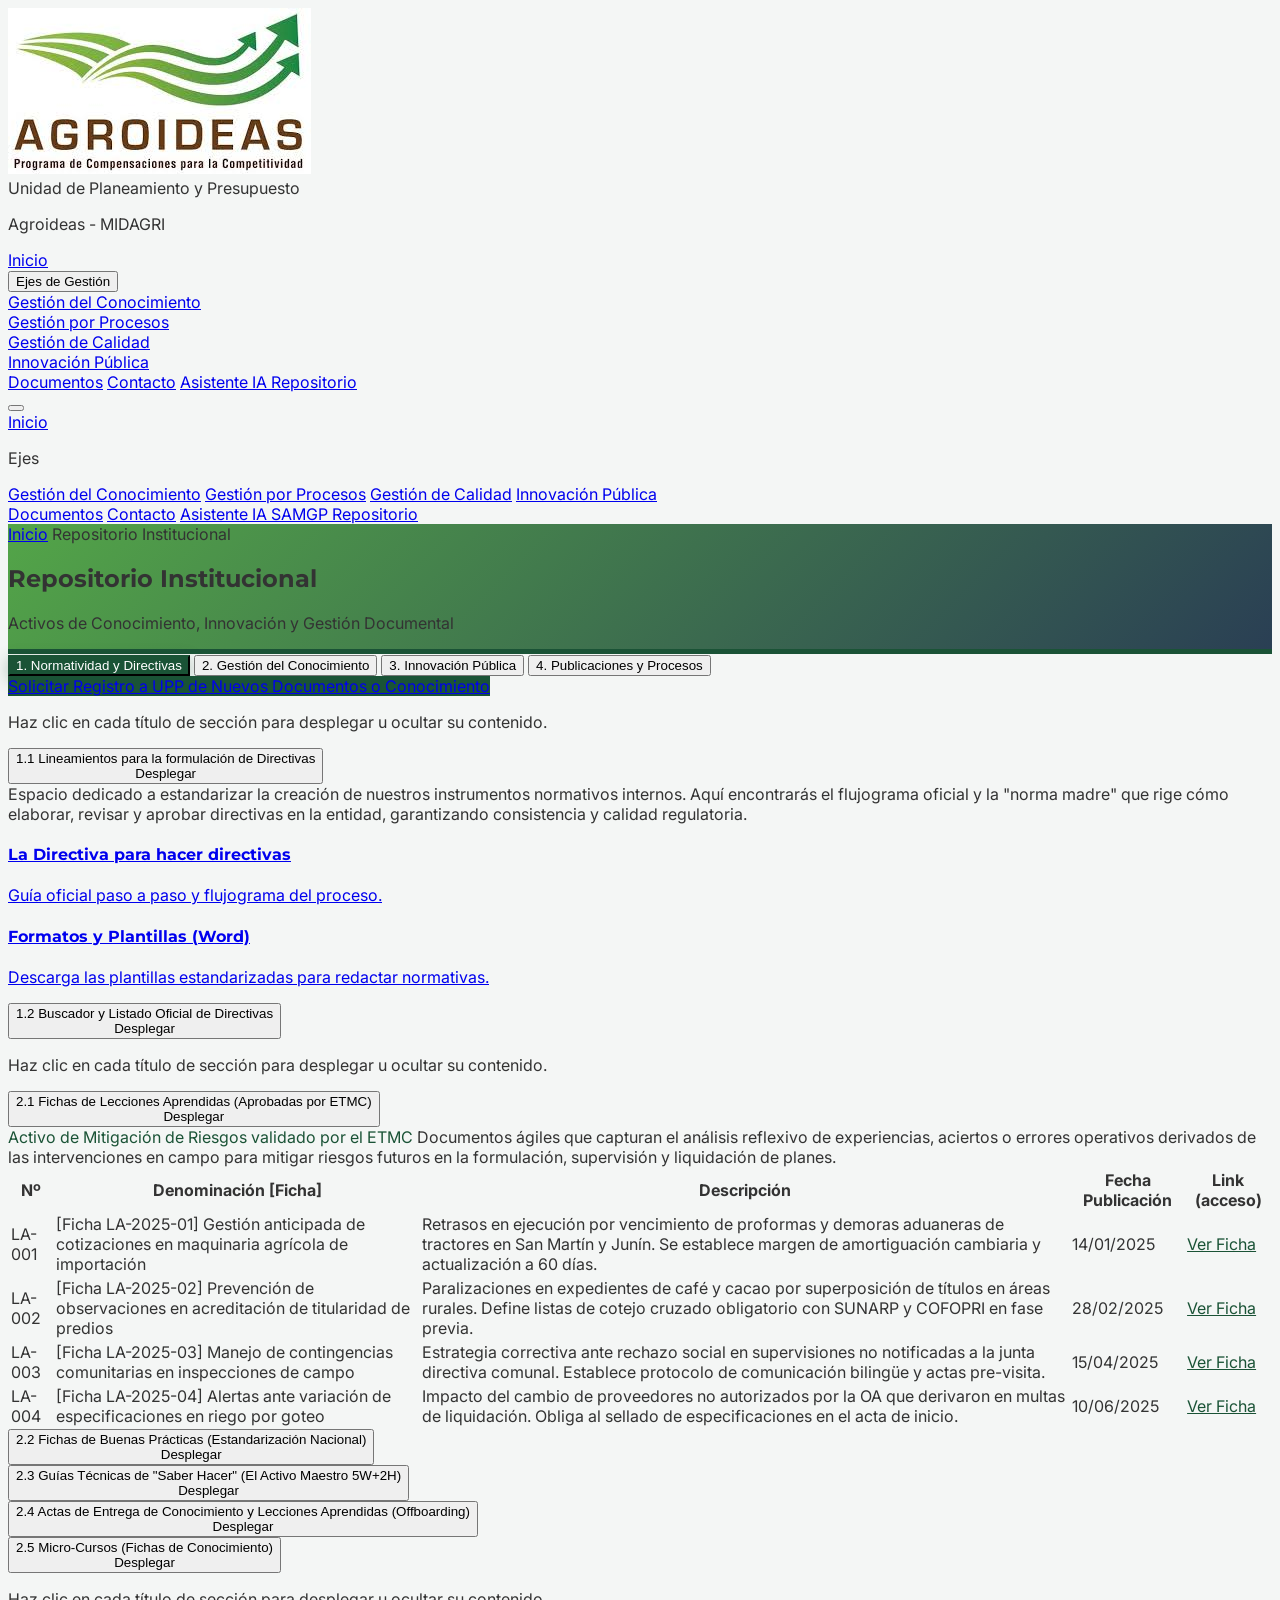
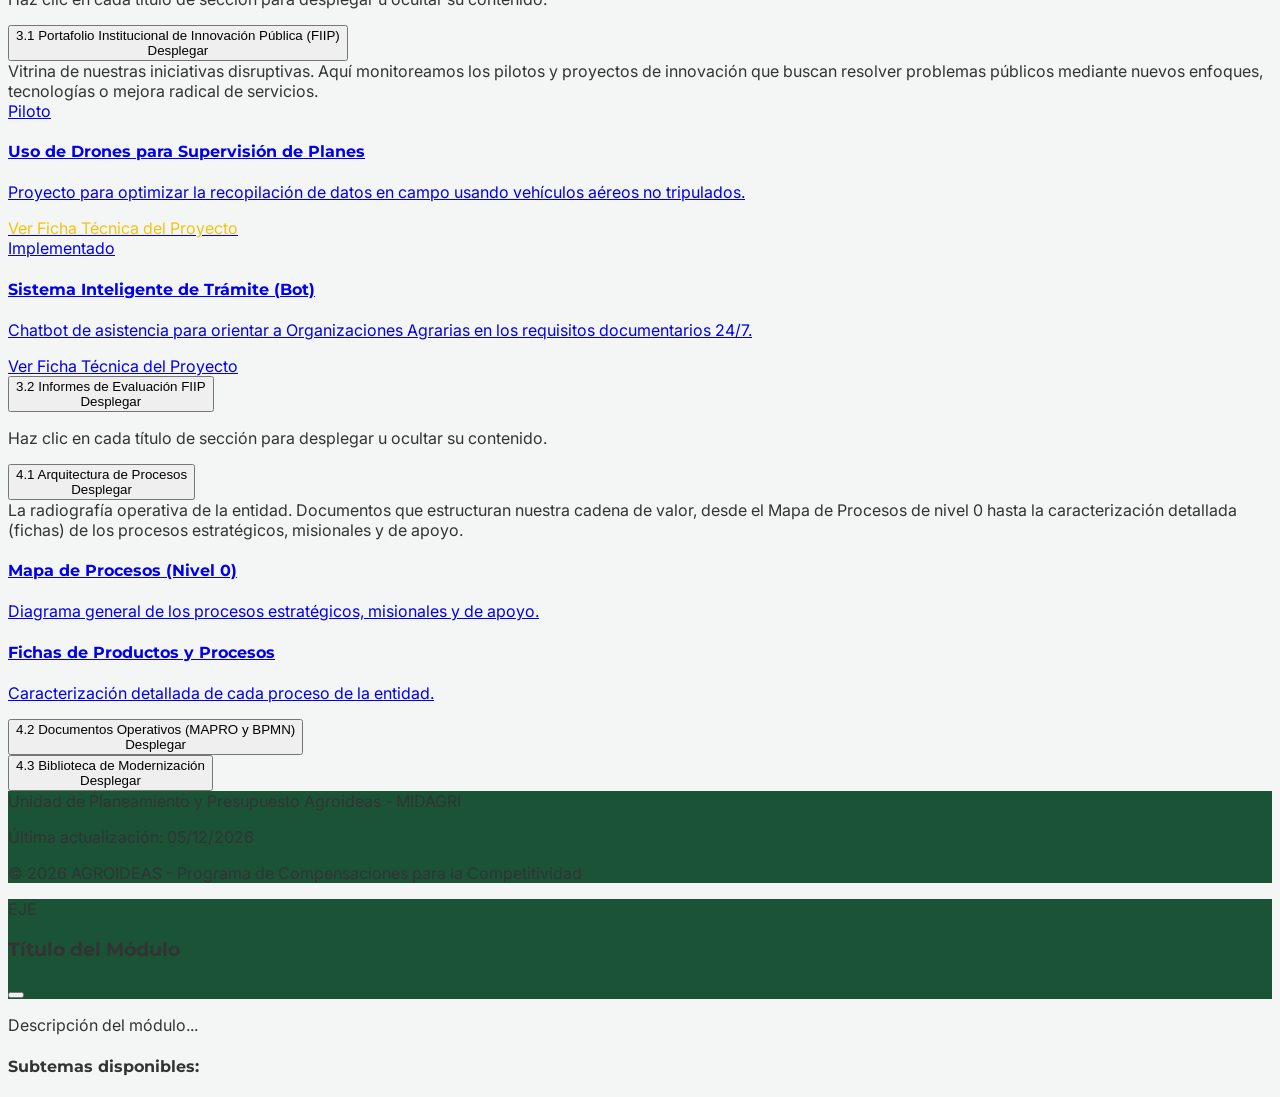
==== commit ceaa3ac6: "Add files via upload Actualización de la tabla de Directivas" ====
--- a/repositorio.html
+++ b/repositorio.html
@@ -153,8 +153,19 @@
                             <div class="p-6 bg-blue-50/50 text-slate-600 text-sm italic border-t border-slate-100">
                                 Repositorio centralizado que alberga todas las directivas y normas internas vigentes de la entidad. Utiliza este catálogo para consultar los marcos normativos que regulan nuestras funciones, procesos operativos y administrativos.
                             </div>
-                            <div class="p-0 border-t border-slate-50 overflow-x-auto divide-y divide-slate-100" id="lista-oficial-directivas">
-                                <!-- El contenido dinámico de las directivas (json) se cargará aquí -->
+                            <div class="p-0 border-t border-slate-50 overflow-x-auto" id="lista-oficial-directivas">
+                                <table id="tablaDirectivas" class="display responsive w-full" style="width:100%">
+                                    <thead>
+                                        <tr>
+                                            <th>Título</th>
+                                            <th>Resolución</th>
+                                            <th>Fecha Publicación</th>
+                                            <th>Descripción</th>
+                                            <th>Enlace</th>
+                                        </tr>
+                                    </thead>
+                                    <tbody></tbody>
+                                </table>
                             </div>
                         </div>
                     </div>
@@ -775,6 +786,7 @@
     <script src="https://unpkg.com/aos@2.3.1/dist/aos.js"></script>
     <script src="js/components.js"></script>
     <script src="js/content-loader.js"></script>
+    <script src="js/directivas-table.js"></script>
     
     <script>
         // Función expuesta para que content-loader.js la llame después de inyectar datos
@@ -870,8 +882,11 @@
                             pane.classList.remove('hidden');
                             pane.classList.add('block');
                             // Ajustar columnas de DataTable si se vuelve visible
-                            if(targetId === 'publicaciones') {
+                            if(targetId === 'publicaciones' && $.fn.DataTable.isDataTable('#repoTable')) {
                                 $('#repoTable').DataTable().columns.adjust().responsive.recalc();
+                            }
+                            if(targetId === 'normatividad' && $.fn.DataTable.isDataTable('#tablaDirectivas')) {
+                                $('#tablaDirectivas').DataTable().columns.adjust().responsive.recalc();
                             }
                         }
                     });
@@ -903,6 +918,14 @@
                 item.classList.add('active');
                 const icon = item.querySelector('.chevron-icon');
                 if(icon) icon.classList.add('rotate-180');
+                
+                // Recalcular DataTables si contiene la tabla de directivas
+                setTimeout(() => {
+                    if (item.querySelector('#tablaDirectivas') && $.fn.DataTable.isDataTable('#tablaDirectivas')) {
+                        $('#tablaDirectivas').DataTable().columns.adjust().responsive.recalc();
+                    }
+                    if (typeof lucide !== 'undefined') lucide.createIcons();
+                }, 150);
             }
         }
 
--- a/css/repositorio.css
+++ b/css/repositorio.css
@@ -0,0 +1,160 @@
+:root {
+    --primary-gob: var(--color-primary, #1A5336);
+    --secondary-gob: var(--color-secondary, #53A548);
+    --accent-gob: var(--color-accent, #F1C40F);
+    --bg-light: var(--color-bg-light, #F4F6F5);
+}
+
+body {
+    background-color: var(--bg-light);
+    font-family: 'Segoe UI', Roboto, Helvetica, Arial, sans-serif;
+}
+
+.header-section {
+    background: linear-gradient(135deg, var(--secondary-gob) 0%, #2a3f54 100%);
+    border-bottom: 5px solid var(--primary-gob);
+}
+
+/* Estilos personalizados para estados de tabs */
+.tab-link.active {
+    background-color: var(--primary-gob);
+    color: white !important;
+    box-shadow: 0 4px 15px rgba(26, 83, 54, 0.3);
+    border-color: var(--primary-gob);
+}
+
+.tab-link.active:hover {
+    background-color: white !important;
+    color: var(--primary-gob) !important;
+    border-color: var(--primary-gob);
+    box-shadow: 0 4px 15px rgba(26, 83, 54, 0.1);
+}
+
+.tab-link:not(.active):hover {
+    background-color: #f8fafc;
+    color: var(--primary-gob) !important;
+    border-color: #e2e8f0;
+}
+
+/* Acordeón Transitions */
+.accordion-content {
+    max-height: 0;
+    overflow: hidden;
+    transition: max-height 0.3s ease-out;
+}
+.accordion-item.active > .accordion-content {
+    max-height: 20000px; /* Suficiente para el contenido */
+}
+.accordion-item.active > button .chevron-icon {
+    transform: rotate(180deg);
+}
+
+/* DataTables Custom Styles */
+.dataTables_wrapper .dataTables_filter {
+    margin-bottom: 2rem;
+    float: right;
+}
+.dataTables_wrapper .dataTables_filter input {
+    border: 1px solid #e2e8f0 !important;
+    border-radius: 9999px !important;
+    padding: 0.6rem 1.5rem !important;
+    outline: none !important;
+    font-size: 0.875rem !important;
+    width: 300px !important;
+    margin-left: 1rem !important;
+    background-color: #f8fafc !important;
+}
+.dataTables_wrapper .dt-buttons {
+    margin-bottom: 2rem;
+    float: left;
+    display: flex;
+    gap: 0.75rem;
+}
+.dataTables_wrapper .dt-button {
+    background: white !important;
+    border: 1px solid #e2e8f0 !important;
+    border-radius: 0.85rem !important;
+    color: #475569 !important;
+    font-size: 0.75rem !important;
+    font-weight: 800 !important;
+    padding: 0.6rem 1.2rem !important;
+    transition: all 0.2s !important;
+    box-shadow: 0 1px 2px rgba(0,0,0,0.05) !important;
+    text-transform: uppercase !important;
+    letter-spacing: 0.025em !important;
+}
+.dataTables_wrapper .dt-button:hover {
+    background: #f1f5f9 !important;
+    border-color: #cbd5e1 !important;
+    color: var(--primary-gob) !important;
+    transform: translateY(-1px);
+}
+.dataTables_wrapper .dataTables_paginate {
+    padding-top: 1.5rem !important;
+}
+.dataTables_wrapper .dataTables_paginate .paginate_button {
+    border-radius: 0.75rem !important;
+    border: 1px solid #e2e8f0 !important;
+    margin-left: 0.25rem !important;
+    background: white !important;
+    padding: 0.5rem 1rem !important;
+    font-weight: 600 !important;
+    font-size: 0.875rem !important;
+}
+.dataTables_wrapper .dataTables_paginate .paginate_button:hover {
+    background: #f8fafc !important;
+    border-color: #cbd5e1 !important;
+    color: #334155 !important;
+}
+.dataTables_wrapper .dataTables_paginate .paginate_button.current {
+    background: var(--primary-gob) !important;
+    color: white !important;
+    border: 1px solid var(--primary-gob) !important;
+}
+.dataTables_wrapper .dataTables_paginate .paginate_button.current:hover {
+    color: white !important;
+}
+.dataTables_wrapper .dataTables_info {
+    font-size: 0.875rem !important;
+    color: #64748b !important;
+    margin-top: 1.5rem;
+    margin-bottom: 1.5rem;
+    font-weight: 500;
+}
+.dataTables_wrapper {
+    padding: 1.5rem;
+}
+table.dataTable {
+    border-collapse: collapse !important;
+    width: 100% !important;
+    margin: 1rem 0 !important;
+}
+table.dataTable thead th {
+    border-bottom: 2px solid #f1f5f9 !important;
+    background-color: #0f172a !important;
+    color: white !important;
+    padding: 1.25rem 1.5rem !important;
+}
+table.dataTable tbody td {
+    padding: 1.25rem 1.5rem !important;
+    border-bottom: 1px solid #f1f5f9 !important;
+}
+
+.doc-card {
+    transition: transform 0.2s, box-shadow 0.2s;
+}
+.doc-card:hover {
+    transform: translateY(-5px);
+    box-shadow: 0 10px 25px -5px rgba(0,0,0,0.1);
+}
+
+.btn-download {
+    background-color: #f8f9fa;
+    color: var(--primary-gob);
+    border: 1px solid #e9ecef;
+    transition: all 0.2s;
+}
+.btn-download:hover {
+    background-color: var(--primary-gob);
+    color: white;
+}
--- a/css/modern-styles.css
+++ b/css/modern-styles.css
@@ -0,0 +1,58 @@
+@import url('https://fonts.googleapis.com/css2?family=Inter:wght@300;400;500;600;700;900&family=Montserrat:wght@400;600;700;800;900&display=swap');
+
+:root {
+    --color-primary: #1A5336;
+    --color-secondary: #53A548;
+    --color-accent: #F1C40F;
+    --color-bg-light: #F4F6F5;
+    --color-text-main: #333333;
+    --color-text-inverse: #FFFFFF;
+}
+
+body {
+    font-family: 'Inter', sans-serif;
+    scroll-behavior: smooth;
+    color: var(--color-text-main);
+}
+
+h1, h2, h3, h4, h5, h6 {
+    font-family: 'Montserrat', sans-serif;
+}
+
+.bg-primary { background-color: var(--color-primary); }
+.text-primary { color: var(--color-primary); }
+.border-primary { border-color: var(--color-primary); }
+.bg-secondary { background-color: var(--color-secondary); }
+.text-secondary { color: var(--color-secondary); }
+.border-secondary { border-color: var(--color-secondary); }
+.bg-accent { background-color: var(--color-accent); }
+.text-accent { color: var(--color-accent); }
+
+@keyframes blob {
+    0% { transform: translate(0px, 0px) scale(1); }
+    33% { transform: translate(30px, -50px) scale(1.1); }
+    66% { transform: translate(-20px, 20px) scale(0.9); }
+    100% { transform: translate(0px, 0px) scale(1); }
+}
+.animate-blob { animation: blob 7s infinite; }
+.animation-delay-2000 { animation-delay: 2s; }
+.animation-delay-4000 { animation-delay: 4s; }
+
+.glass-header {
+    background: rgba(255, 255, 255, 0.84);
+    backdrop-filter: blur(10px);
+    -webkit-backdrop-filter: blur(10px);
+    border-bottom: 1px solid rgba(226, 232, 240, 0.8);
+}
+
+.hero-gradient {
+    background: radial-gradient(circle at 50% 50%, #1e293b 0%, #0f172a 100%);
+}
+
+.card-hover {
+    transition: all 0.3s cubic-bezier(0.4, 0, 0.2, 1);
+}
+.card-hover:hover {
+    transform: translateY(-8px);
+    box-shadow: 0 20px 25px -5px rgba(0, 0, 0, 0.1), 0 10px 10px -5px rgba(0, 0, 0, 0.04);
+}
